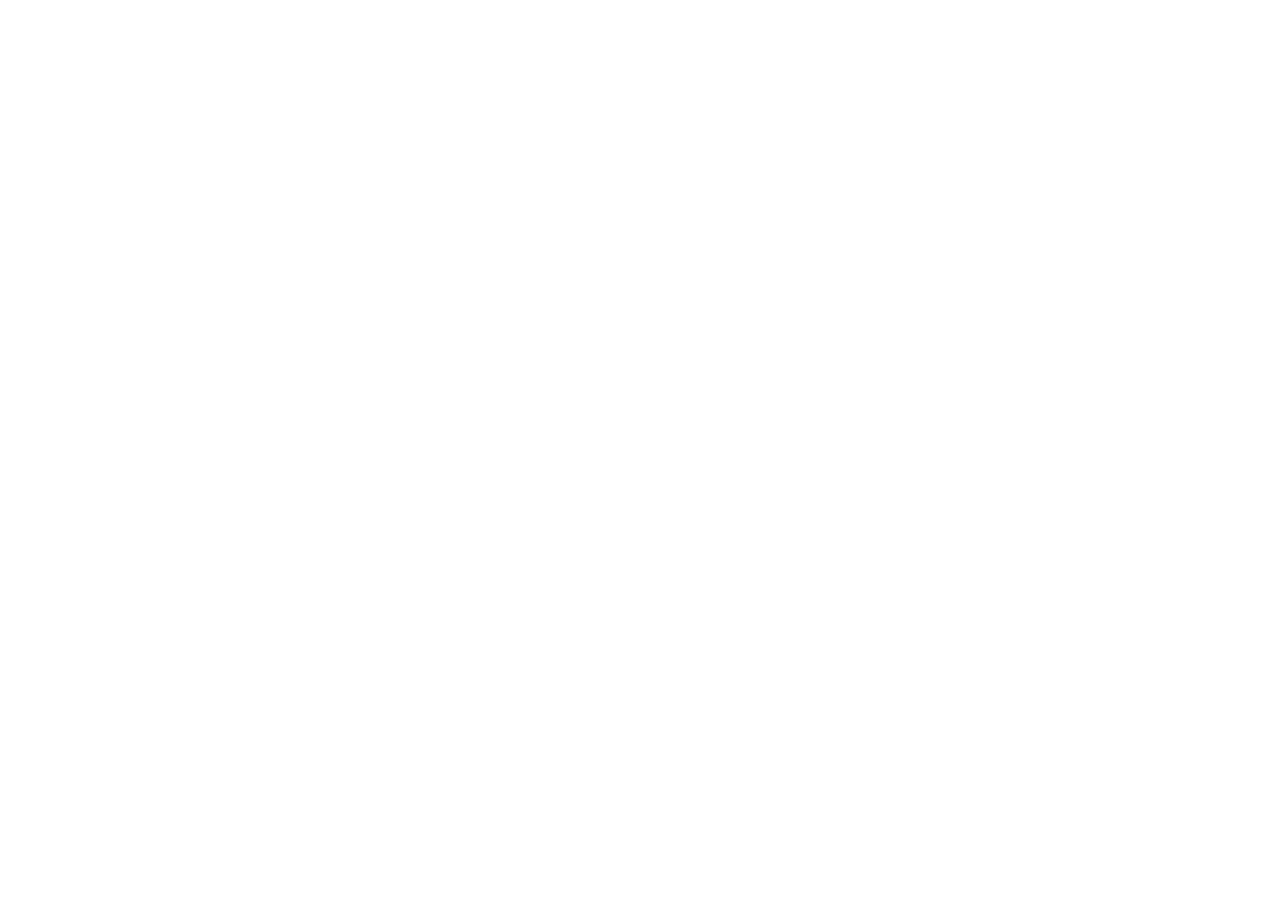
==== index.html @ 895e0df6 "landing page complete" ====
<!DOCTYPE html>
<html lang="en">
  <head>
    <meta charset="UTF-8" />
    <meta http-equiv="X-UA-Compatible" content="IE=edge" />
    <meta name="viewport" content="width=device-width, initial-scale=1.0" />
    <link rel="stylesheet" href="styles.css" />
    <title>Landing page</title>
  </head>
  <body>
    <!-- container for who page -->
    <div class="container">
      <!-- Header -->
      <header>
        <!-- Navigation -->
        <nav></nav>
      </header>

      <!-- Main-Introduction -->
      <main>
        <!-- Typewriter introduction -->
        <section></section>

        <!-- Profile picture -->
        <div></div>
      </main>

      <!-- Footer -->
      <footer></footer>
    </div>
  </body>
</html>
---- styles.css ----
* {
  margin: 0;
  padding: 0;
  box-sizing: border-box;
  font-family: "IBM Plex Serif", serif;
}

body {
  background-image: linear-gradient(#ebeae9, #f5ecd6);
}

h1 {
  font-family: "IBM Plex Serif", serif;
  font-weight: lighter;
  color: #271e04;
  text-transform: uppercase;
  letter-spacing: 0.04em;
}

h2 {
  font-size: 72px;
  font-weight: lighter;
  text-transform: uppercase;
  font-style: normal;
  letter-spacing: 0.3em;
}

h3 {
  font-size: 30px;
  font-weight: bold;
  text-transform: uppercase;
  font-style: normal;
  letter-spacing: 0.3em;
}

h5 {
  text-align: left;
  font-size: 20px;
  letter-spacing: 2px;
  line-height: 1.6;
}

/* Grid system */
.grid-container-1 {
  height: 3700px;
  width: 1200px;
  /* border: 4px solid #271e04; */
  display: grid;
  /* grid-template-areas:
    "header header header"
    "nav nav nav"
    "hero hero hero"
    "main main main"
    "project-1 project-1 project-1"
    "project-2 project-2 project-2"
    "footer footer footer";
  grid-template-rows: 80px 60px 1fr 1fr 1fr 1fr 80px; 
  Same as below--->*/

  /* grid-template:
    "header header header" 80px
    "nav nav nav" 60px
    "hero hero hero" 1fr
    "main main main" 1fr
    "project-1 project-1 project-1" 1fr
    "project-2 project-2 project-2" 1fr
    "footer footer footer" 80px; */

  grid-template-columns: repeat(12, 1fr);
  grid-template-rows: repeat(24, 1fr);
  grid-row-gap: 16px;
  grid-column-gap: 16px;
}

/* Parent grid */
.grid-item {
  background-color: transparent;
  padding: 16px;
}

.item-1 {
  /* Ripped paper top left*/
  background-image: url("IMG/ripped-paper-top-corner.png");
  -webkit-background-size: cover;
  -moz-background-size: cover;
  -o-background-size: cover;
  background-size: cover;
  background-color: transparent;

  grid-column: 1 / span 8;
  grid-row: 1 / span 2;
  padding: 0;
  z-index: 1;
}
.item-2 {
  /* main-nav-top; */
  background-color: transparent;
  border-bottom: 3px solid #271e04;

  grid-column: 1 / span 16;
  grid-row: 1 / span 1;
  z-index: 1;
}

/* Style the top navigation bar */
.topnav {
  position: fixed;
  display: flex;
  justify-content: space-between;
  align-items: center;
  height: 65px;
  width: 100vw;
  padding-left: 68px;
  padding-right: 94px;
  margin-left: 32px;
  margin-right: 32px;
  background-color: transparent;
  z-index: 1;
}

.topnav a {
  text-decoration: none;
  color: #271e04;
  font-size: 24px;
}

.nav-links {
  list-style: none;
  display: flex;
  align-items: center;
}

.nav-link a {
  margin: 0.2rem;
  padding: 1rem 0.5rem;
}

/* Change to have a line through  on hover */
.nav-link a:hover {
  text-decoration: 4px solid rgb(235, 161, 1) line-through;
}

.topnav a:active {
  color: rgb(147, 51, 0);
}

/* nav menu button
.menu-btn {
  position: relative;
  display: none;
  justify-content: center;
  align-items: center;
  width: 1.5rem;
  height: 1.5rem;
  cursor: pointer;
  z-index: 1;
}
.menu-btn__lines,
.menu-btn__lines::before,
.menu-btn__lines::after {
  width: 2.5rem;
  height: 0.2rem;
  background-color: #271e04;
  transition: all 0.5s ease-in-out;
}
.menu-btn__lines::before,
.menu-btn__lines::after {
  content: "";
  position: absolute;
}
.menu-btn__lines::before {
  transform: translateY(-0.5rem);
}
.menu-btn__lines::after {
  transform: translateY(0.5rem);
}
/* animation */
/* .menu-btn.open .menu-btn__lines {
  transform: translateX(2rem);
  background-color: transparent;
}
.menu-btn.open .menu-btn__lines::before {
  transform: rotate(45deg) translate(-1.5rem, 1.5rem);
  background-color: #ffffff;
}
.menu-btn.open .menu-btn__lines::after {
  transform: rotate(-45deg) translate(-1.5rem, -1.5rem);
  background-color: #ffffff;
} */

.item-3 {
  /* Side-nav-left; */
  background-color: transparent;
  border-right: 3px solid #271e04;

  grid-column: 1 / span 1;
  grid-row: 1 / span 24;
  z-index: 1;
}

.item-4 {
  /* Hero; */
  background-color: transparent;

  grid-column: 3 / span 11;
  grid-row: 2 / span 7;
  z-index: -1;
}
.hero {
  font-size: 56px;
  text-align: left;
  margin: 8px;
  padding: 8px;
}

.a {
  text-align: right;
  margin: 16px;
  padding: 8px;
  text-decoration: 6px solid rgb(235, 161, 1) line-through;
}

.item-5 {
  /* main-img-ripped paper-center */
  background-image: url("IMG/Ripped-paper-middle.png");
  -webkit-background-size: cover;
  -moz-background-size: cover;
  -o-background-size: cover;
  background-size: cover;
  background-color: transparent;

  grid-column: 1 / span 15;
  grid-row: 7 / span 7;
  padding: 0;
}

.s-w {
  display: flex;
  justify-content: space-around;
  align-items: center;
  text-align: center;
}

.item-6 {
  /* project-1; */
  background-color: transparent;

  grid-column: 2 / span 12;
  grid-row: 12 / span 4;
}

.item-7 {
  /* project-2; */
  background-color: transparent;

  grid-column: 2 / span 12;
  grid-row: 17 / span 4;
}

.flex-container-pr-1 {
  display: flex;
  /* justify-content is for main axis (horizontal) */
  justify-content: space-around;
  /* justify-content is for cross axis (vertical) */
  align-items: center;
  flex-direction: row;
}

.flex-container-pr-2 {
  display: flex;
  justify-content: space-around;
  align-items: center;
  /* flex-direction-row reverse is good for switching the items placement. */
  flex-direction: row-reverse;
}

.flexbox-item {
  display: flex;
  align-content: center;

  background-color: transparent;
  color: black;
  font-size: 24px;
  padding: 16px;
  margin: 10px;
  border-radius: 20px;
}

.flex-item-1 {
  background-image: url("img/desktop\ 2.png");
  -webkit-background-size: cover;
  -moz-background-size: cover;
  -o-background-size: cover;
  background-size: cover;
  background-color: transparent;
  flex: 2;
  border-radius: 24px 24px 24px 24px;
}

.flex-item-1 img {
  width: 100%;
  height: auto;
}

.flex-item-2 {
  display: flex;
  flex: 3;
}

.flex-item-3 {
  background-image: url("img/desktop\ 2.png");
  -webkit-background-size: cover;
  -moz-background-size: cover;
  -o-background-size: cover;
  background-size: cover;
  flex: 2;
  border-radius: 24px 24px 24px 24px;
}

.flex-item-4 {
  display: flex;
  flex: 3;
}

.item-8 {
  /* footer; */
  background-image: url("img/ripped-paper-bottom.png");
  -webkit-background-size: cover;
  -moz-background-size: cover;
  -o-background-size: cover;
  background-size: cover;
  background-color: transparent;

  grid-column: 1 / span 15;
  grid-row: 19 / span 6;
  z-index: -1;
}

/* media query for ipads, tablets devices */
@media (max-width: 768px) {
  .grid-container {
    max-width: 768px;
    height: 1024px;
  }
  .menu-btn {
    display: flex;
  }

  .topnav {
    position: absolute;
    display: flex;
    justify-content: space-between;
    align-items: center;
  }
  .topnav a {
    font-size: 20px;
  }

  .hero h2 {
    margin-top: 32px;
    font-size: 52px;
    text-align: center;
  }
  .hero h5 {
    margin-top: 32px;
    font-size: 18px;
    text-align: center;
  }
  .a {
    text-align: center;
    font-size: 52px;
  }

  /* ripped paper top left */
  .item-1 {
    grid-column: 1 / span 6;
    grid-row: 1 / span 2;
  }

  /* main nav top */
  .item-2 {
    grid-column: 1 / span 8;
    grid-row: 1 / span 1;
    display: flex;
    justify-content: space-between;
    align-items: center;
  }

  /* Side nav left */
  .item-3 {
    display: none;
  }
  /* Hero */
  .item-4 {
    grid-column: 1 / span 8;
    grid-row: 2 / span 4;
  }

  /* ripped middle paper and s w */
  .item-5 {
    grid-column: 1 / span 8;
    grid-row: 5 / span 7;
    padding: 0;
  }

  .item-6 {
    grid-column: 1 / span 8;
    grid-row: 10 / span 5;
  }
  .flex-container-pr-1 {
    flex-direction: column;
  }

  .item-7 {
    grid-column: 1 / span 8;
    grid-row: 17 / span 4;
  }
  .flex-container-pr-2 {
    flex-direction: column;
  }

  /* footer */
  .item-8 {
    grid-column: 1 / span 8;
    grid-row: 22 / span 6;
  }
}
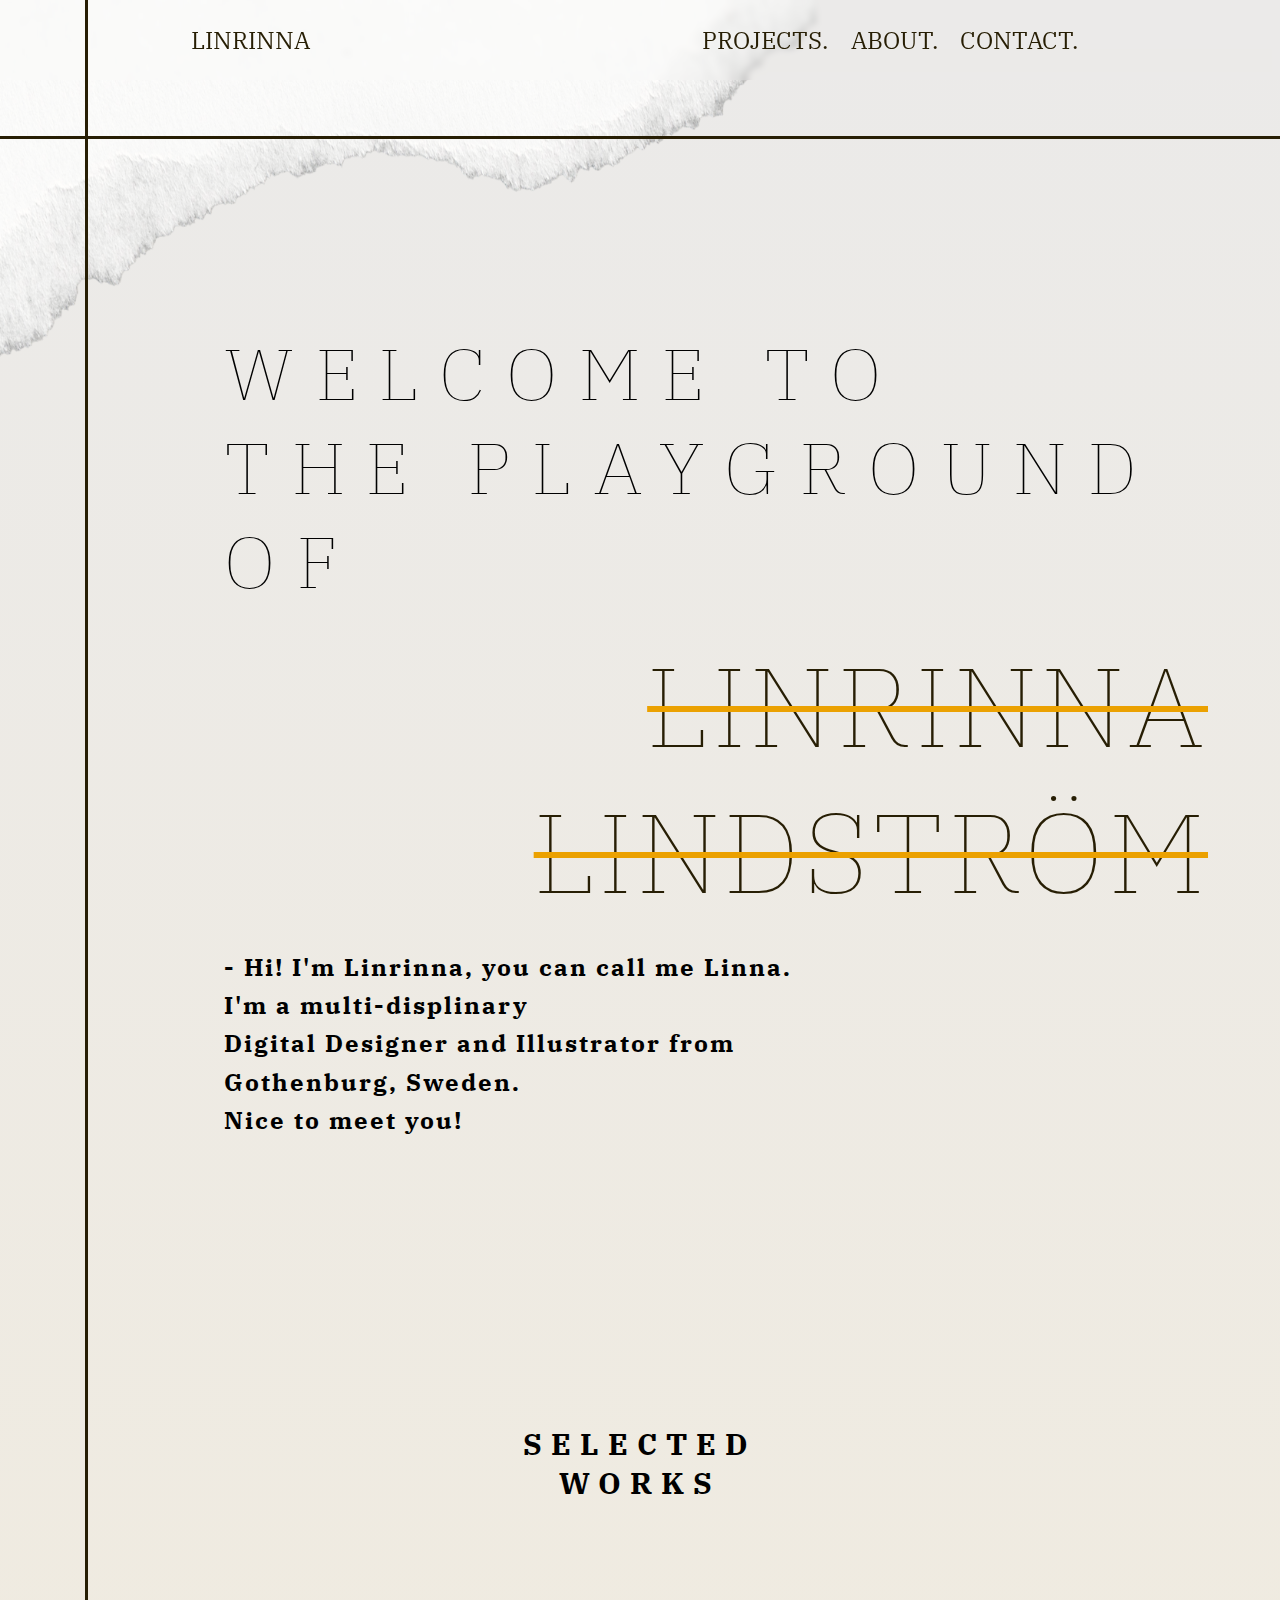
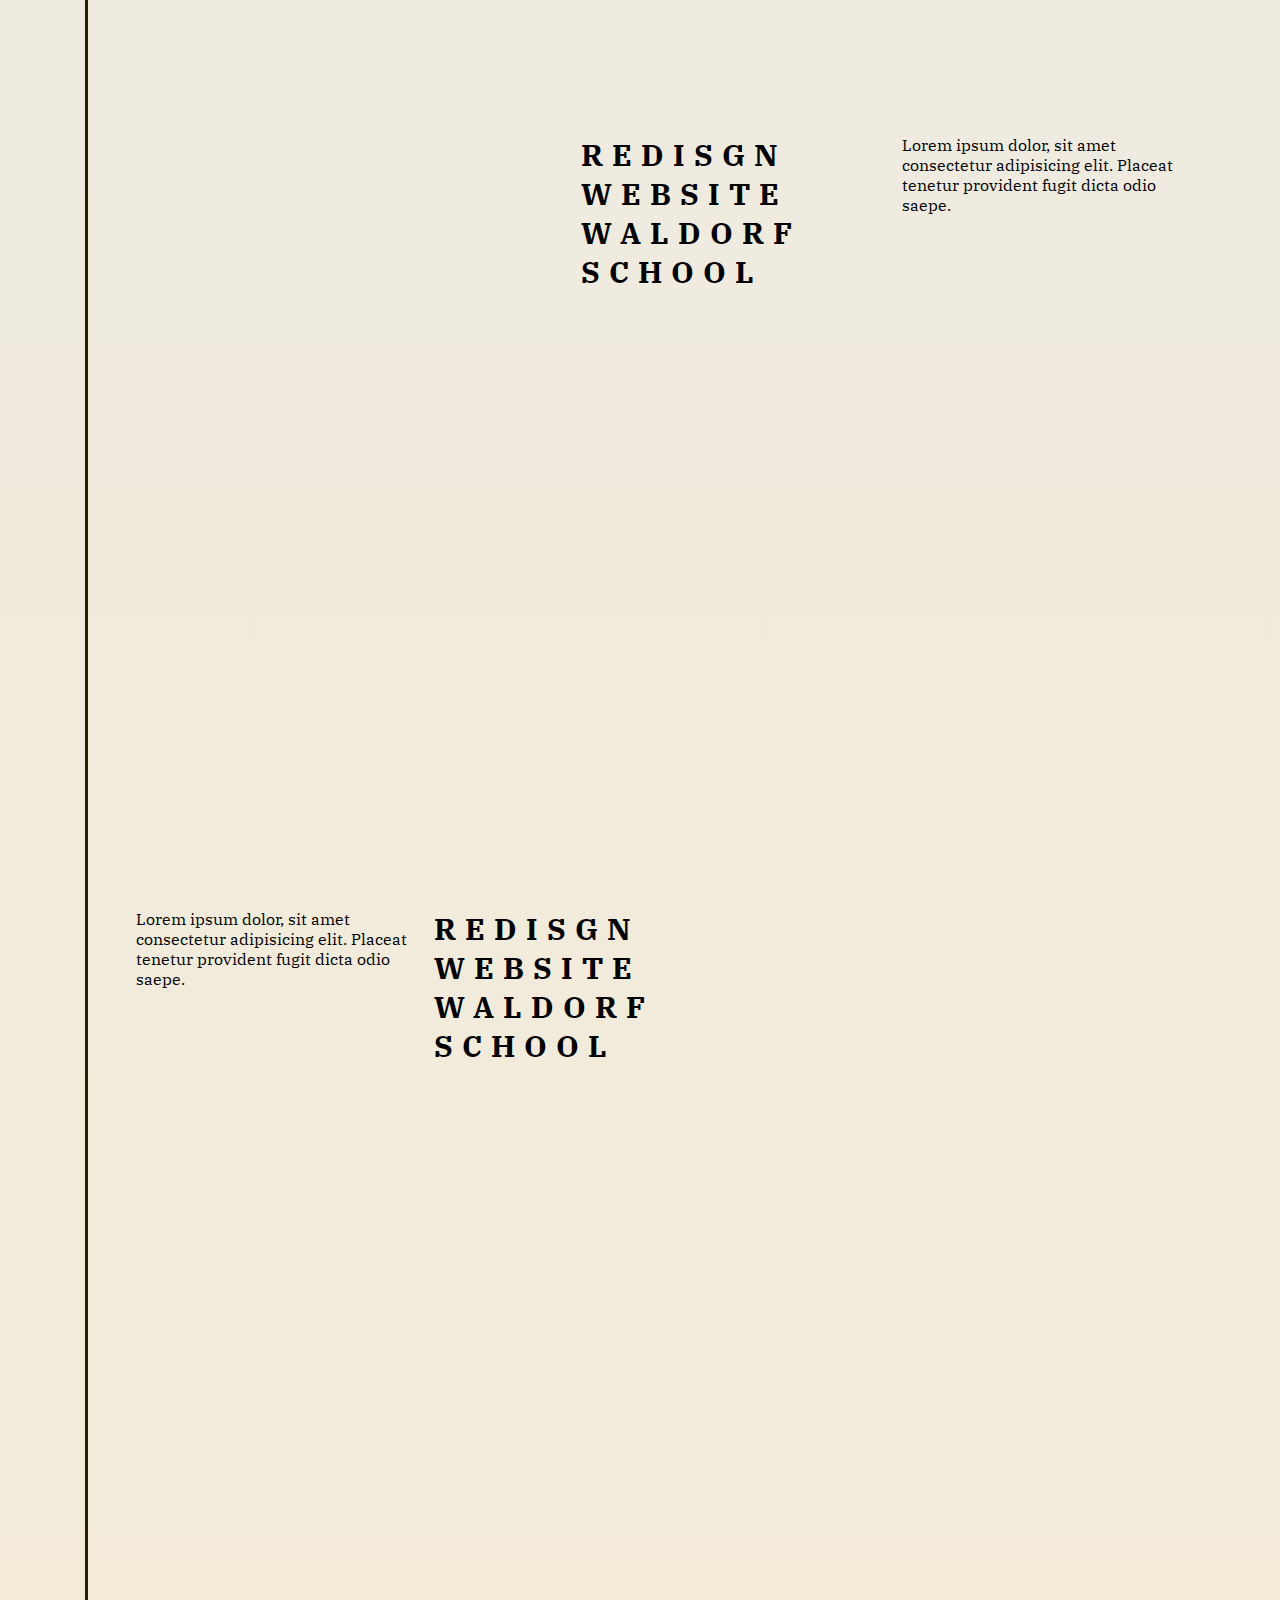
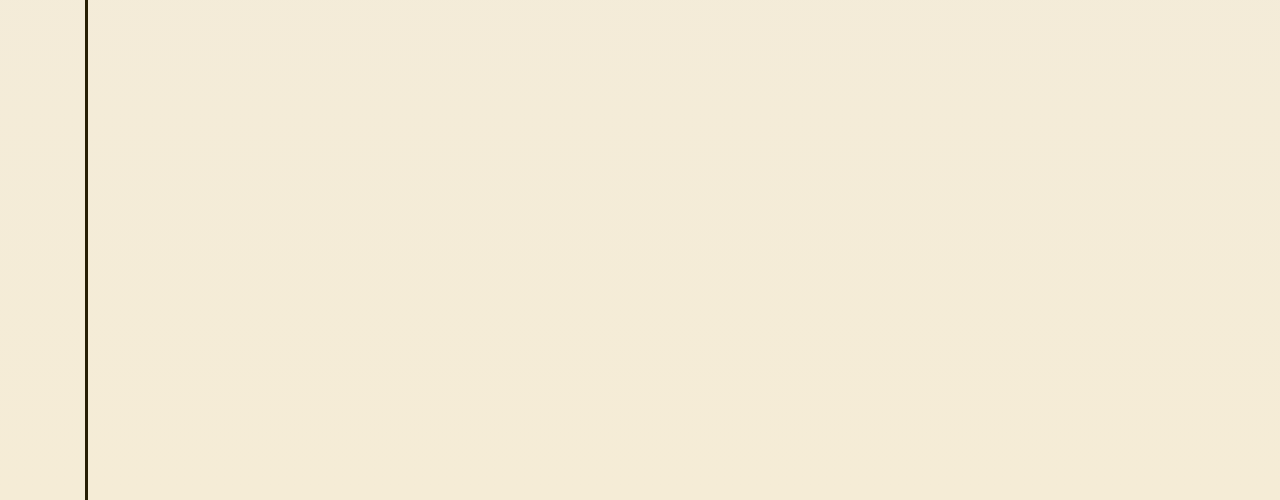
==== commit 2e179365: "updated" ====
--- a/index.html
+++ b/index.html
@@ -5,28 +5,102 @@
     <meta http-equiv="X-UA-Compatible" content="IE=edge" />
     <meta name="viewport" content="width=device-width, initial-scale=1.0" />
     <link rel="stylesheet" href="styles.css" />
-    <title>Landing page</title>
+    <link
+      href="https://fonts.googleapis.com/css2?family=IBM+Plex+Serif&display=swap"
+      rel="stylesheet"
+    />
+    <title>Home</title>
   </head>
+
   <body>
-    <!-- container for who page -->
-    <div class="container">
-      <!-- Header -->
-      <header>
-        <!-- Navigation -->
-        <nav></nav>
-      </header>
+    <div class="grid-container-1">
+      <!-- riped paper top left corner -->
+      <div class="grid-item item-1"></div>
 
-      <!-- Main-Introduction -->
-      <main>
-        <!-- Typewriter introduction -->
-        <section></section>
+      <!-- MAIN-NAV-TOP -->
+      <div class="grid-item item-2">
+        <header class="topnav">
+          <a href="index.html">LINRINNA</a>
+          <div class="menu-btn">
+            <div class="menu-btn__lines"></div>
+          </div>
 
-        <!-- Profile picture -->
-        <div></div>
-      </main>
+          <ul class="nav-links">
+            <li class="nav-link">
+              <a href="projects.html">PROJECTS.</a>
+            </li>
+            <li class="nav-link">
+              <a href="about.html">ABOUT.</a>
+            </li>
+            <li class="nav-link">
+              <a href="contact.html">CONTACT.</a>
+            </li>
+          </ul>
+        </header>
+      </div>
 
-      <!-- Footer -->
-      <footer></footer>
+      <!-- SIDE-NAV-LEFT -->
+      <div class="grid-item item-3"></div>
+
+      <div class="grid-item item-4 hero">
+        <h2>
+          Welcome to <br />the playground <br />
+          of
+        </h2>
+
+        <h1 class="a">
+          Linrinna <br />
+          Lindström
+        </h1>
+        <h5>
+          - Hi! I'm Linrinna, you can call me Linna. <br />
+          I'm a multi-displinary <br />Digital Designer and Illustrator from
+          <br />
+          Gothenburg, Sweden.<br />
+          Nice to meet you!
+        </h5>
+      </div>
+
+      <div class="grid-item item-5 s-w">
+        <div>
+          <h3>
+            SELECTED <br />
+            WORKS
+          </h3>
+        </div>
+      </div>
+
+      <div class="grid-item item-6">
+        <div class="flex-container-pr-1">
+          <div class="flexbox-item flex-item-1">
+            <img src="img/Frame 2.svg" alt="" />
+          </div>
+          <div class="flexbox-item flex-item-2">
+            <h3>Redisgn Website Waldorf School</h3>
+            <p>
+              Lorem ipsum dolor, sit amet consectetur adipisicing elit. Placeat
+              tenetur provident fugit dicta odio saepe.
+            </p>
+          </div>
+        </div>
+      </div>
+      <div class="grid-item item-7">
+        <div class="flex-container-pr-2">
+          <div class="flexbox-item flex-item-3">
+            <img src="img/Frame 2.svg" alt="" />
+          </div>
+          <div class="flexbox-item flex-item-4">
+            <p>
+              Lorem ipsum dolor, sit amet consectetur adipisicing elit. Placeat
+              tenetur provident fugit dicta odio saepe.
+            </p>
+            <h3>Redisgn Website Waldorf School</h3>
+          </div>
+        </div>
+      </div>
+      <div class="grid-item item-8"></div>
     </div>
+
+    <script src="main.js"></script>
   </body>
 </html>
--- a/styles.css
+++ b/styles.css
@@ -7,6 +7,9 @@
 
 body {
   background-image: linear-gradient(#ebeae9, #f5ecd6);
+}
+p {
+  font-size: 32px;
 }
 
 h1 {
@@ -35,7 +38,7 @@
 
 h5 {
   text-align: left;
-  font-size: 20px;
+  font-size: 24px;
   letter-spacing: 2px;
   line-height: 1.6;
 }
@@ -43,7 +46,6 @@
 /* Grid system */
 .grid-container-1 {
   height: 3700px;
-  width: 1200px;
   /* border: 4px solid #271e04; */
   display: grid;
   /* grid-template-areas:
@@ -88,7 +90,7 @@
   background-color: transparent;
 
   grid-column: 1 / span 8;
-  grid-row: 1 / span 2;
+  grid-row: 1 / span 3;
   padding: 0;
   z-index: 1;
 }
@@ -97,7 +99,7 @@
   background-color: transparent;
   border-bottom: 3px solid #271e04;
 
-  grid-column: 1 / span 16;
+  grid-column: 1 / span 15;
   grid-row: 1 / span 1;
   z-index: 1;
 }
@@ -106,15 +108,15 @@
 .topnav {
   position: fixed;
   display: flex;
-  justify-content: space-between;
-  align-items: center;
-  height: 65px;
+  justify-content: space-around;
+  align-items: center;
+  height: 80px;
   width: 100vw;
-  padding-left: 68px;
-  padding-right: 94px;
-  margin-left: 32px;
-  margin-right: 32px;
-  background-color: transparent;
+  left: 0;
+  right: 0;
+  top: 0;
+  background-color: transparent;
+  backdrop-filter: blur(3px);
   z-index: 1;
 }
 
@@ -143,8 +145,7 @@
 .topnav a:active {
   color: rgb(147, 51, 0);
 }
-
-/* nav menu button
+/* nav menu button */
 .menu-btn {
   position: relative;
   display: none;
@@ -159,7 +160,7 @@
 .menu-btn__lines::before,
 .menu-btn__lines::after {
   width: 2.5rem;
-  height: 0.2rem;
+  height: 0.1rem;
   background-color: #271e04;
   transition: all 0.5s ease-in-out;
 }
@@ -175,7 +176,7 @@
   transform: translateY(0.5rem);
 }
 /* animation */
-/* .menu-btn.open .menu-btn__lines {
+.menu-btn.open .menu-btn__lines {
   transform: translateX(2rem);
   background-color: transparent;
 }
@@ -186,7 +187,7 @@
 .menu-btn.open .menu-btn__lines::after {
   transform: rotate(-45deg) translate(-1.5rem, -1.5rem);
   background-color: #ffffff;
-} */
+}
 
 .item-3 {
   /* Side-nav-left; */
@@ -203,7 +204,7 @@
   background-color: transparent;
 
   grid-column: 3 / span 11;
-  grid-row: 2 / span 7;
+  grid-row: 3 / span 7;
   z-index: -1;
 }
 .hero {
@@ -220,8 +221,12 @@
   text-decoration: 6px solid rgb(235, 161, 1) line-through;
 }
 
+p {
+  font-size: 16px;
+}
+
 .item-5 {
-  /* main-img-ripped paper-center */
+  /* ripped paper-middle */
   background-image: url("IMG/Ripped-paper-middle.png");
   -webkit-background-size: cover;
   -moz-background-size: cover;
@@ -245,7 +250,7 @@
   /* project-1; */
   background-color: transparent;
 
-  grid-column: 2 / span 12;
+  grid-column: 2 / -1;
   grid-row: 12 / span 4;
 }
 
@@ -253,7 +258,7 @@
   /* project-2; */
   background-color: transparent;
 
-  grid-column: 2 / span 12;
+  grid-column: 2 / -1;
   grid-row: 17 / span 4;
 }
 
@@ -277,12 +282,10 @@
 .flexbox-item {
   display: flex;
   align-content: center;
-
-  background-color: transparent;
-  color: black;
-  font-size: 24px;
-  padding: 16px;
-  margin: 10px;
+  justify-content: space-around;
+
+  background-color: transparent;
+  margin: 16px;
   border-radius: 20px;
 }
 
@@ -304,6 +307,7 @@
 
 .flex-item-2 {
   display: flex;
+  justify-items: center;
   flex: 3;
 }
 
@@ -338,27 +342,61 @@
 
 /* media query for ipads, tablets devices */
 @media (max-width: 768px) {
-  .grid-container {
-    max-width: 768px;
-    height: 1024px;
+  p {
+    font-size: 20px;
   }
   .menu-btn {
     display: flex;
   }
 
+  .nav-links {
+    flex-direction: column;
+    justify-content: space-between;
+    position: absolute;
+    top: 0;
+    right: 0;
+    left: 0;
+    height: 100vh;
+
+    transform: translateX(100vw);
+    background-color: #271e04;
+    transition: transform 0.3s ease-in-out;
+  }
+
+  .nav-links.open {
+    transform: translateX(0);
+  }
+  .nav-link {
+    width: 100vw;
+    height: 100%;
+  }
+  .nav-link a {
+    color: #ffffff;
+    font-size: 5vh;
+    display: flex;
+    justify-content: center;
+    align-items: center;
+    width: 100%;
+    height: 100%;
+  }
+  /* .nav-links li a:hover {
+    text-decoration: 3px solid rgb(235, 161, 1) ;
+    color: #ebeae9;
+  } */
+
   .topnav {
-    position: absolute;
+    position: relative;
     display: flex;
     justify-content: space-between;
     align-items: center;
   }
   .topnav a {
-    font-size: 20px;
+    font-size: 24px;
   }
 
   .hero h2 {
     margin-top: 32px;
-    font-size: 52px;
+    font-size: 36px;
     text-align: center;
   }
   .hero h5 {
@@ -373,13 +411,13 @@
 
   /* ripped paper top left */
   .item-1 {
-    grid-column: 1 / span 6;
+    grid-column: 1 / span 12;
     grid-row: 1 / span 2;
   }
 
   /* main nav top */
   .item-2 {
-    grid-column: 1 / span 8;
+    grid-column: 1 / span 12;
     grid-row: 1 / span 1;
     display: flex;
     justify-content: space-between;
@@ -392,28 +430,38 @@
   }
   /* Hero */
   .item-4 {
-    grid-column: 1 / span 8;
+    grid-column: 1 / span 12;
     grid-row: 2 / span 4;
   }
 
   /* ripped middle paper and s w */
   .item-5 {
-    grid-column: 1 / span 8;
+    grid-column: 1 / span 12;
     grid-row: 5 / span 7;
     padding: 0;
   }
 
   .item-6 {
-    grid-column: 1 / span 8;
-    grid-row: 10 / span 5;
-  }
+    grid-column: 3 / span 8;
+    grid-row: 10 / span 4;
+  }
+
   .flex-container-pr-1 {
     flex-direction: column;
   }
-
+  .flex-item-2 {
+    display: flex;
+    align-content: space-between;
+    flex-direction: column;
+  }
   .item-7 {
-    grid-column: 1 / span 8;
+    grid-column: 3 / span 8;
     grid-row: 17 / span 4;
+  }
+  .flex-item-4 {
+    display: flex;
+    align-content: space-between;
+    flex-direction: column-reverse;
   }
   .flex-container-pr-2 {
     flex-direction: column;
@@ -421,7 +469,7 @@
 
   /* footer */
   .item-8 {
-    grid-column: 1 / span 8;
-    grid-row: 22 / span 6;
-  }
-}
+    grid-column: 1 / span 12;
+    grid-row: 20 / span 5;
+  }
+}
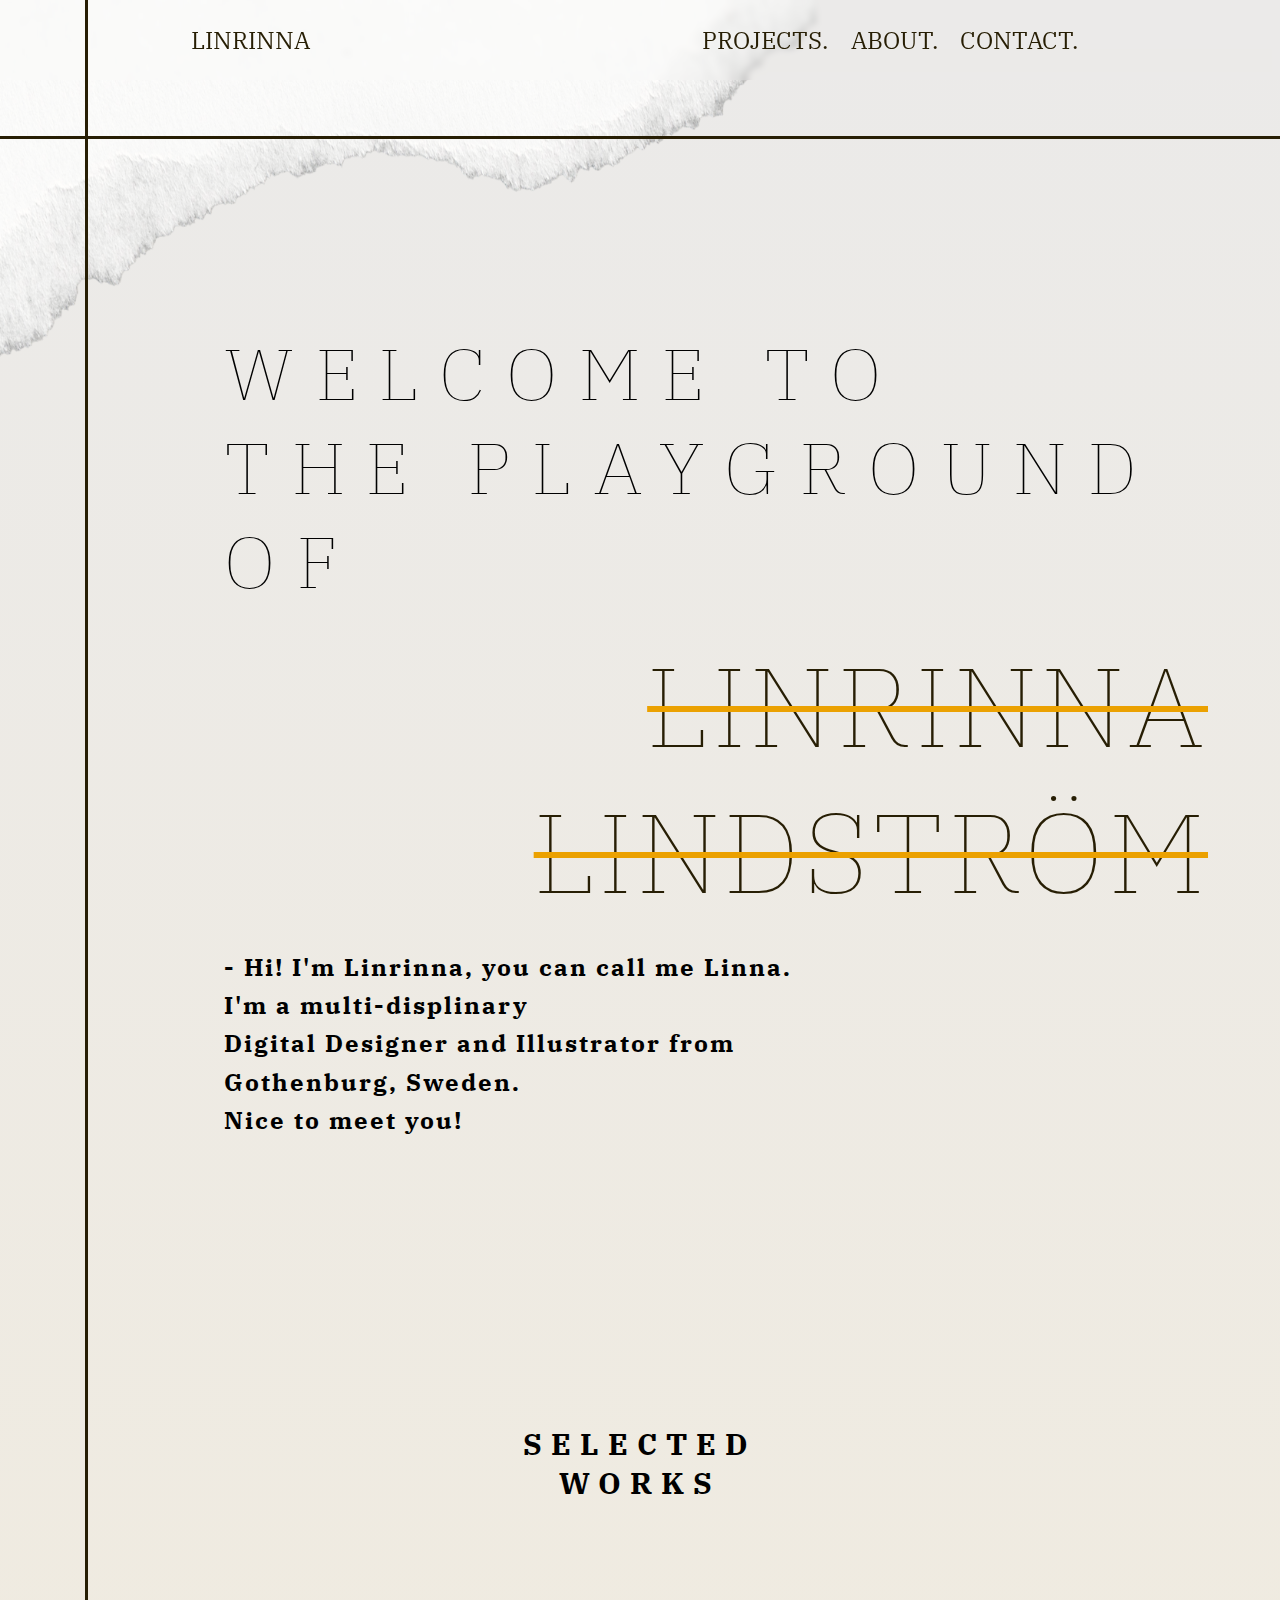
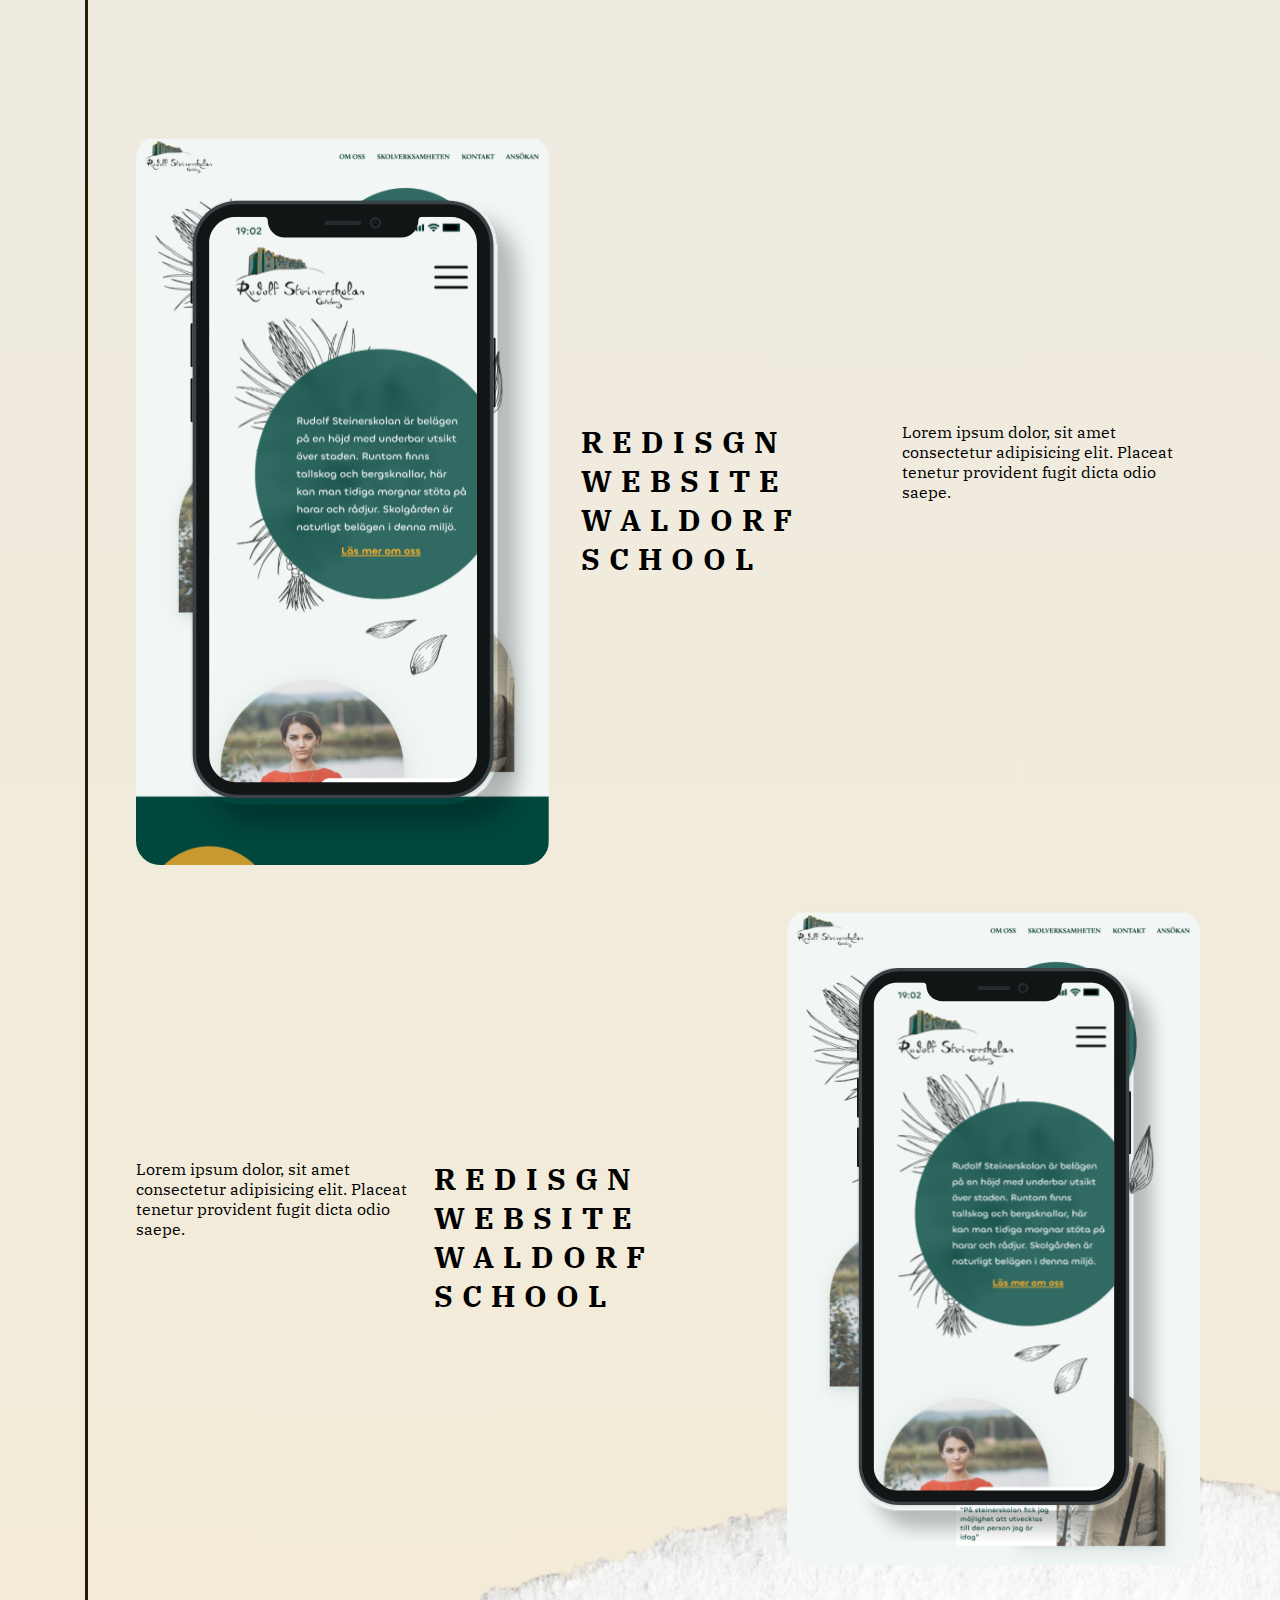
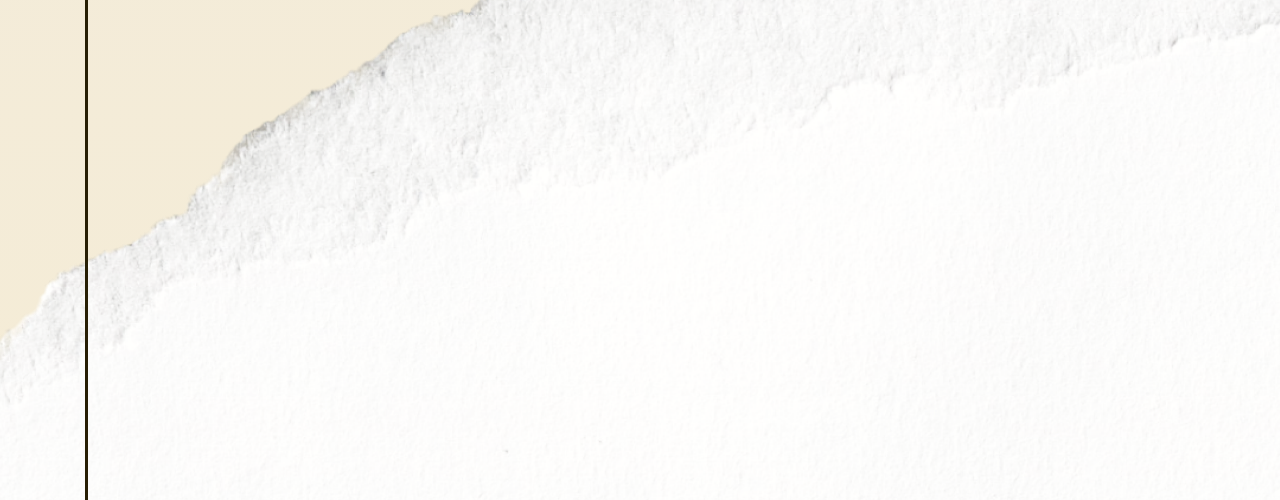
==== commit 3e551a7a: "updated pictures" ====
--- a/index.html
+++ b/index.html
@@ -16,6 +16,7 @@
     <div class="grid-container-1">
       <!-- riped paper top left corner -->
       <div class="grid-item item-1"></div>
+      <!-- hufshf -->
 
       <!-- MAIN-NAV-TOP -->
       <div class="grid-item item-2">
--- a/styles.css
+++ b/styles.css
@@ -82,7 +82,7 @@
 
 .item-1 {
   /* Ripped paper top left*/
-  background-image: url("IMG/ripped-paper-top-corner.png");
+  background-image: url("img/ripped-paper-top-corner.png");
   -webkit-background-size: cover;
   -moz-background-size: cover;
   -o-background-size: cover;
@@ -227,7 +227,7 @@
 
 .item-5 {
   /* ripped paper-middle */
-  background-image: url("IMG/Ripped-paper-middle.png");
+  background-image: url("img/Ripped-paper-middle.png");
   -webkit-background-size: cover;
   -moz-background-size: cover;
   -o-background-size: cover;
